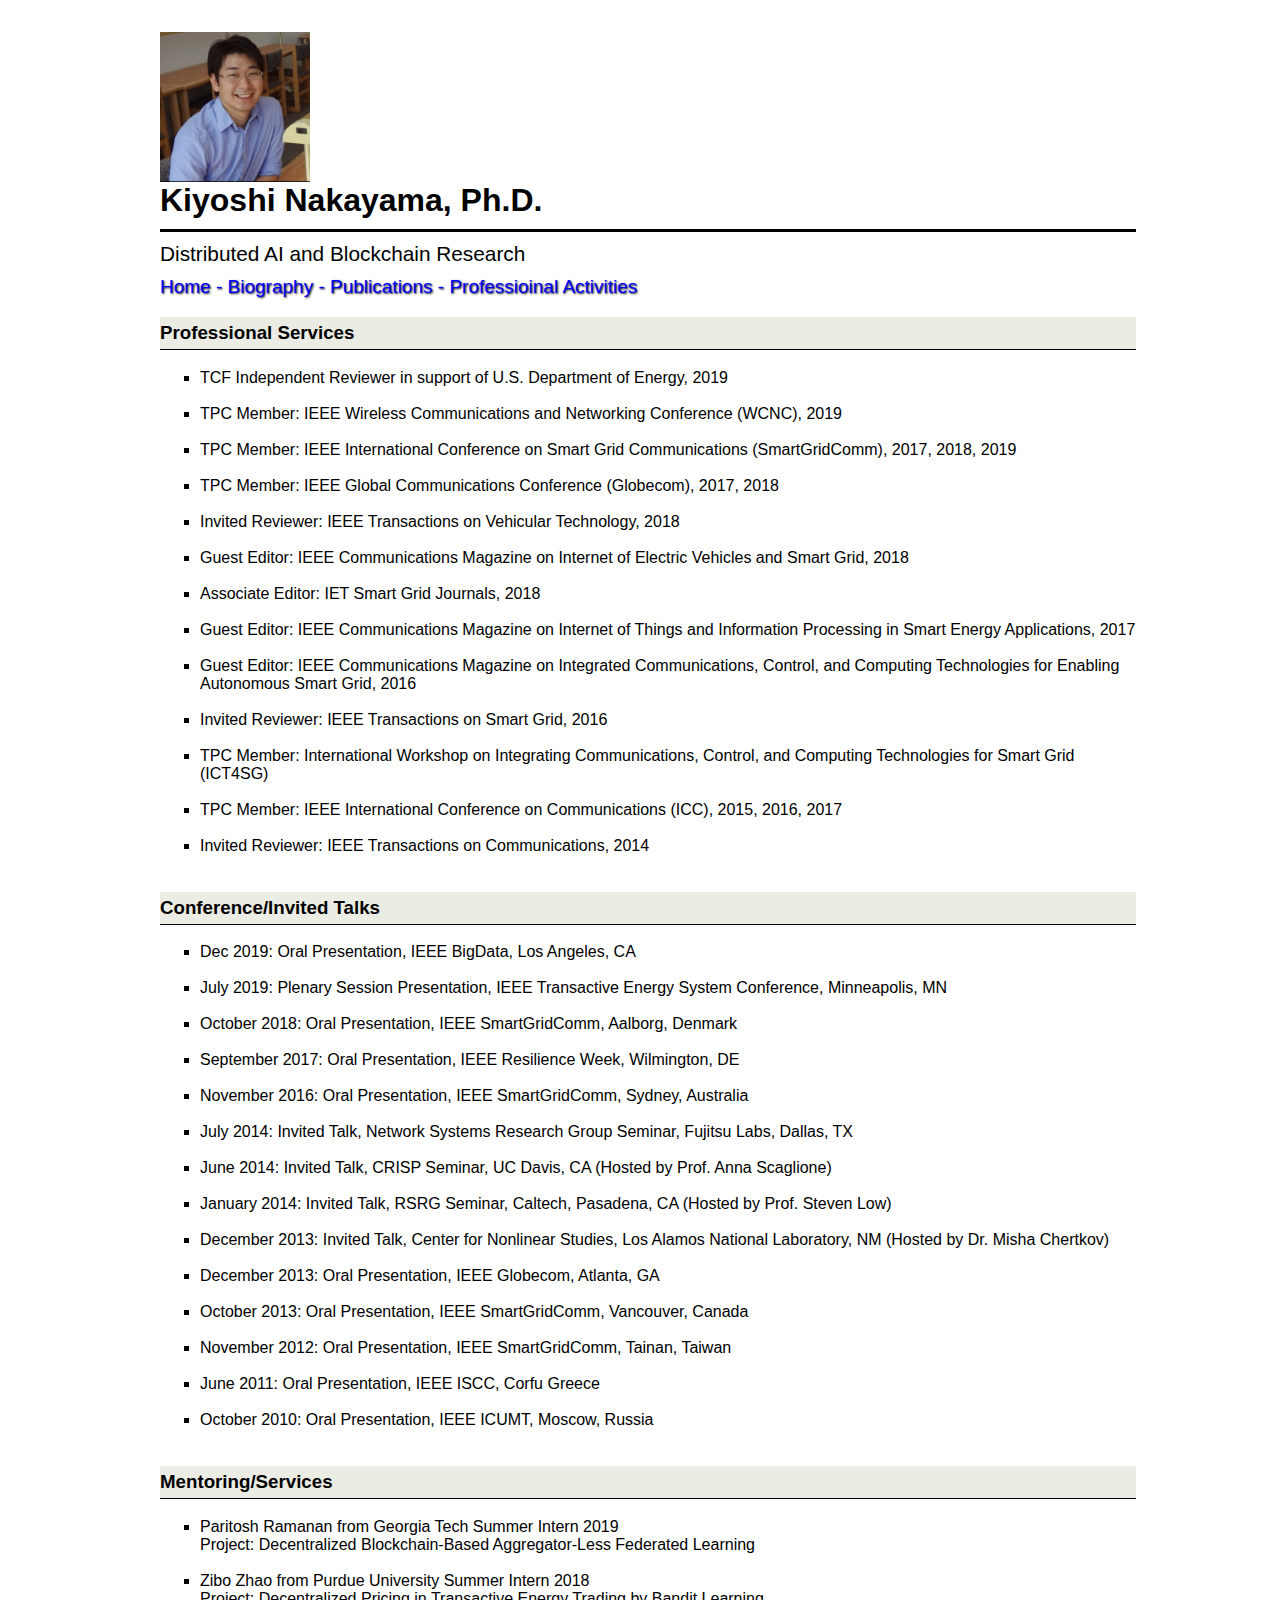
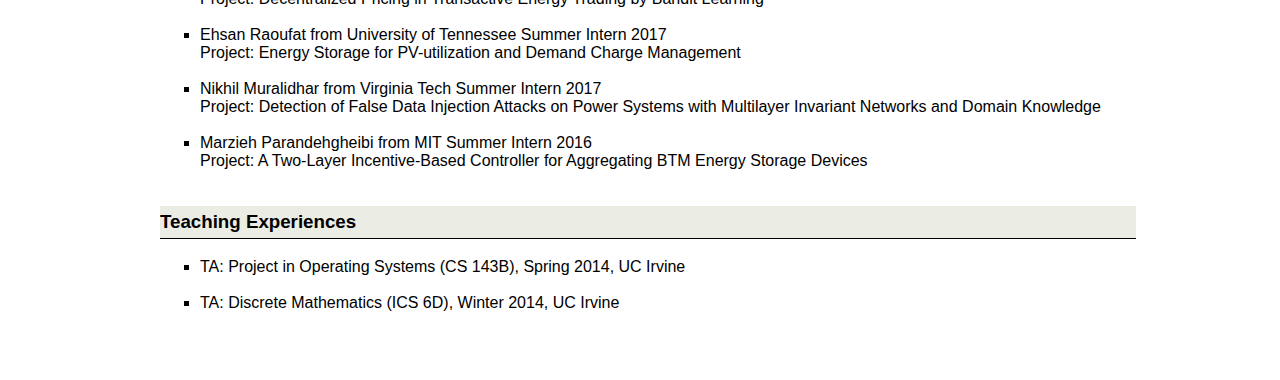
==== activities.html @ 2caa0e2c "updated" ====
<!DOCTYPE html PUBLIC "-//W3C//DTD XHTML 1.0 Transitional//EN" "http://www.w3.org/TR/xhtml1/DTD/xhtml1-transitional.dtd">
<html xmlns="http://www.w3.org/1999/xhtml">
   <head>
      <link rel="stylesheet" type="text/css" media="screen" href="styles.css">
      <meta http-equiv="Content-Type" content="text/html; charset=utf-8" />
      <title>Professional Activities</title>
   </head>
   <body>
      <div id="center">
      <div id="top">
         <div id="topinfo">
            <div id="photo">
               <IMG src="img/Kiyoshi.jpg" height="150" width="150">
            </div>
            <div id="info">
               <H1 id="title">Kiyoshi Nakayama, Ph.D.</H1>
               <h2 id="subtitle">Distributed AI and Blockchain Research</h2>
               <!--Systems/Optimization/Learning-->
            </div>
         </div>
         <div id="topmenu">
            <p style="display:inline">
               <a  class="textbutton" href="index.html">
            <div class="current" style="display:inline">Home</div> - 
            </a>
            <a  class="textbutton" href="biography.html">
               <div class="button1" style="display:inline">Biography</div>
               - 
            </a>
            <a  class="textbutton" href="publications.html">
               <div class="button1" style="display:inline">Publications</div>
               -
            </a>
            <a  class="textbutton" href="activities.html">
               <div class="button1" style="display:inline">Professioinal Activities</div>
            </a>
            </p>
         </div>
         <div class="middle">
            <H3>Professional Services</H3>
            <!-- <h4>Journals and Books </h4> -->
            <ul>
               <LI>
                     TCF Independent Reviewer in support of U.S. Department of Energy, 2019
               </LI> <br>
               <LI>
                     TPC Member: IEEE Wireless Communications and Networking Conference (WCNC), 2019
               </LI> <br>
               <LI>
                     TPC Member: IEEE International Conference on Smart Grid Communications (SmartGridComm), 2017, 2018, 2019
               </LI> <br>
               <LI>
                     TPC Member: IEEE Global Communications Conference (Globecom), 2017, 2018
               </LI> <br>
               <LI>
                     Invited Reviewer: IEEE Transactions on Vehicular Technology, 2018
               </LI> <br>
               <LI>
                     Guest Editor: IEEE Communications Magazine on Internet of Electric Vehicles and Smart Grid, 2018
               </LI> <br>
               <LI>
                     Associate Editor: IET Smart Grid Journals, 2018
               </LI> <br>
               <LI>
                     Guest Editor: IEEE Communications Magazine on Internet of Things and Information Processing in Smart Energy Applications, 2017
               </LI> <br>
               <LI>
                     Guest Editor: IEEE Communications Magazine on Integrated Communications, Control, and Computing Technologies for Enabling Autonomous Smart Grid, 2016
               </LI> <br>
               <LI>
                     Invited Reviewer: IEEE Transactions on Smart Grid, 2016
               </LI> <br>
               <LI>
                     TPC Member: International Workshop on Integrating Communications, Control, and Computing Technologies for Smart Grid (ICT4SG)
               </LI> <br>
               <LI>
                     TPC Member: IEEE International Conference on Communications (ICC), 2015, 2016, 2017                  
               </LI> <br>
               <LI>
                     Invited Reviewer: IEEE Transactions on Communications, 2014
               </LI> <br>
            </ul>

            <H3>Conference/Invited Talks</H3>
            <ul>
               <li>
                     Dec 2019: Oral Presentation, IEEE BigData, Los Angeles, CA
               </li> <br>
               <li>
                     July 2019: Plenary Session Presentation, IEEE Transactive Energy System Conference, Minneapolis, MN
               </li> <br>
               <li>
                     October 2018: Oral Presentation, IEEE SmartGridComm, Aalborg, Denmark
               </li> <br>
               <li>
                     September 2017: Oral Presentation, IEEE Resilience Week, Wilmington, DE
               </li> <br>
               <li>
                     November 2016: Oral Presentation, IEEE SmartGridComm, Sydney, Australia
               </li> <br>
               <li>
                     July 2014: Invited Talk, Network Systems Research Group Seminar, Fujitsu Labs, Dallas, TX
               </li> <br>
               <li>
                     June 2014: Invited Talk, CRISP Seminar, UC Davis, CA (Hosted by Prof. Anna Scaglione)

               </li> <br>
               <li>
                     January 2014: Invited Talk, RSRG Seminar, Caltech, Pasadena, CA
                     (Hosted by Prof. Steven Low)
               </li> <br>
               <li>
                     December 2013: Invited Talk, Center for Nonlinear Studies, Los Alamos National Laboratory, NM (Hosted by Dr. Misha Chertkov)
               </li> <br>
               <li>
                     December 2013: Oral Presentation, IEEE Globecom, Atlanta, GA
               </li> <br>
               <li>
                     October 2013: Oral Presentation, IEEE SmartGridComm, Vancouver, Canada
               </li> <br>
               <li>
                     November 2012: Oral Presentation, IEEE SmartGridComm, Tainan, Taiwan
               </li> <br>
               <li>
                     June 2011: Oral Presentation, IEEE ISCC, Corfu Greece
               </li> <br>
               <li>
                     October 2010: Oral Presentation, IEEE ICUMT, Moscow, Russia
               </li> <br>
            </ul>

            <H3>Mentoring/Services</H3>
            <ul>
               <li>
                     Paritosh Ramanan from Georgia Tech Summer Intern 2019 <br>
                     Project: Decentralized Blockchain-Based Aggregator-Less Federated Learning
               </li> <br>
               <li>
                     Zibo Zhao from Purdue University Summer Intern 2018  <br>
                     Project: Decentralized Pricing in Transactive Energy Trading by Bandit Learning
               </li> <br>
               <li>
                     Ehsan Raoufat from University of Tennessee Summer Intern 2017 <br>
                     Project: Energy Storage for PV-utilization and Demand Charge Management
               </li> <br>
               <li>
                     Nikhil Muralidhar from Virginia Tech Summer Intern 2017 <br>
                     Project: Detection of False Data Injection Attacks on Power Systems with Multilayer Invariant Networks and Domain Knowledge
               </li> <br>
               <li>
                     Marzieh Parandehgheibi from MIT Summer Intern 2016 <br>
                     Project: A Two-Layer Incentive-Based Controller for Aggregating BTM Energy Storage Devices
               </li> <br>
            </ul>

            <H3>Teaching Experiences</H3>
            <ul>
               <li>
                     TA: Project in Operating Systems (CS 143B), Spring 2014, UC Irvine
               </li> <br>
               <li>
                     TA: Discrete Mathematics (ICS 6D), Winter 2014, UC Irvine
               </li> <br>
            </ul>
         </div>
      </div>
      <div class="footer"><br></div>
   </body>
</html>
---- styles.css ----
body
{
  background-color: white;
  margin: 0;
  padding: 0;
  text-align: justify;
  font-family: sans-serif;
  font-size: 100%;
}

#left
{
  font-size: 80%;
  float: left;
  width: 150px;
  text-align: center;
  margin: 0 0 0 10px;
  padding: 0 0 0 0;
}

#center
{
  margin: 2em 9em 1em 160px;
}

#title
{
  margin: 0;
  padding: 0 0 0.3em 0;
  font-size: 200%;
	border-bottom-style: solid;
}

#subtitle
{
	margin: 0.5em 0 0.5em 0;
  padding: 0;
  font-size: 130%;
	font-weight: normal;
}

.yellow {
	text-align: justify;
  margin: 0 0 1em 0;
  padding: 10px;
	font-size: 100%;
  background: #FFFFCC;
}

table.contact {
	background: white;
}

table.contact td {
/*  font-family: Courier, monospace; */
  margin: 0;
  padding: 0 1em 0 0em;
  line-height: 100%;
	vertical-align: top;
}

ul 
{
  text-align: left;
  list-style-type: square;
}

h3
{
  background-color: #EBECE4;
	border-bottom-style: solid;
	border-bottom-width: 1px;
	padding-top: 5px;
	padding-bottom: 5px;
}

h4
{
	padding: 0;
	padding-top: 5px;
}


img.iright {
	border: 0;
	float: right;
	padding: 0 15px 5px 15px;
	margin: 0;
}

div.iright {
  border: 0;
  vertical-align: text-bottom;
  text-align: right;
  padding: 0;
  margin: 0;
}

img.ileft {
  border: 0;
	vertical-align: text-bottom;
  float: left;
  padding: 0;
	padding-right: 10px;
  margin: 0;
}

h4.copyright
{
  font-size: 80%;
	margin: 3em 0 0 0;
	padding: 0;
	border-top-style: solid;
  border-top-width: 1px;
	font-weight: normal;
	text-align: right;
}

pre
{
	display: block;
	overflow: auto;
}

.textbutton {
	margin: 0 0 0 0;
	width: auto;
	position:relative;
	color: blue;
	text-decoration:none;
	font-size: 19px;
	font-family: "Cambria", "Arial", sans-serif, "Tahoma";
	vertical-align: text-middle;
  text-shadow: 1px 1px 2px #111;
  
  }
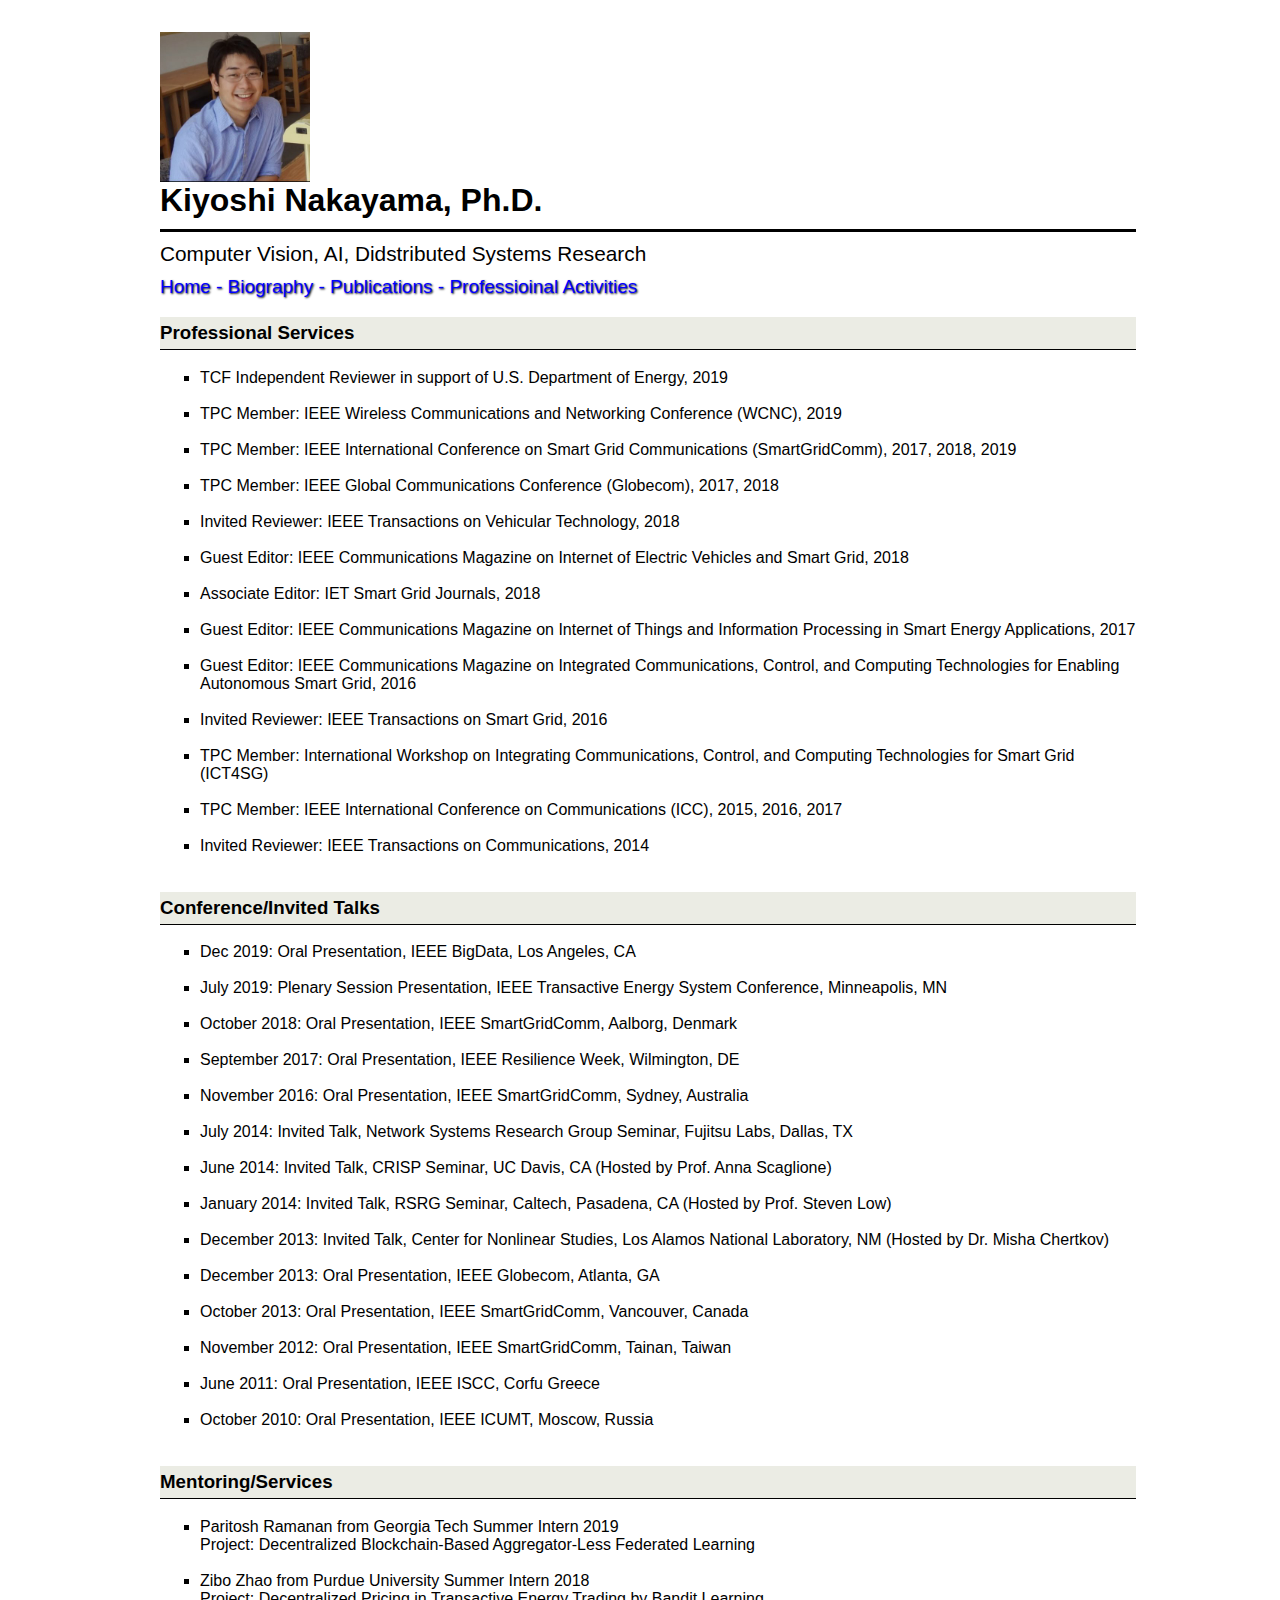
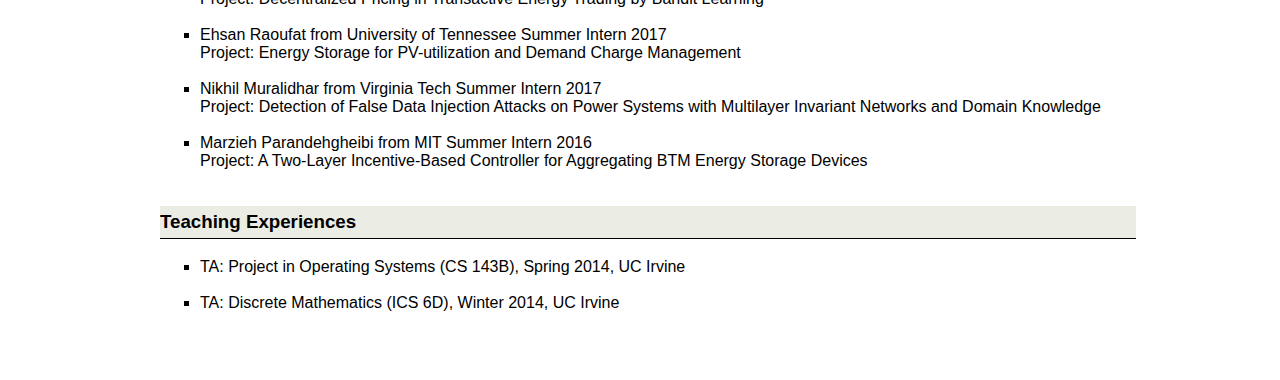
==== commit 30e0d1ad: "updated" ====
--- a/activities.html
+++ b/activities.html
@@ -14,7 +14,7 @@
             </div>
             <div id="info">
                <H1 id="title">Kiyoshi Nakayama, Ph.D.</H1>
-               <h2 id="subtitle">Distributed AI and Blockchain Research</h2>
+               <h2 id="subtitle">Computer Vision, AI, Didstributed Systems Research</h2>
                <!--Systems/Optimization/Learning-->
             </div>
          </div>
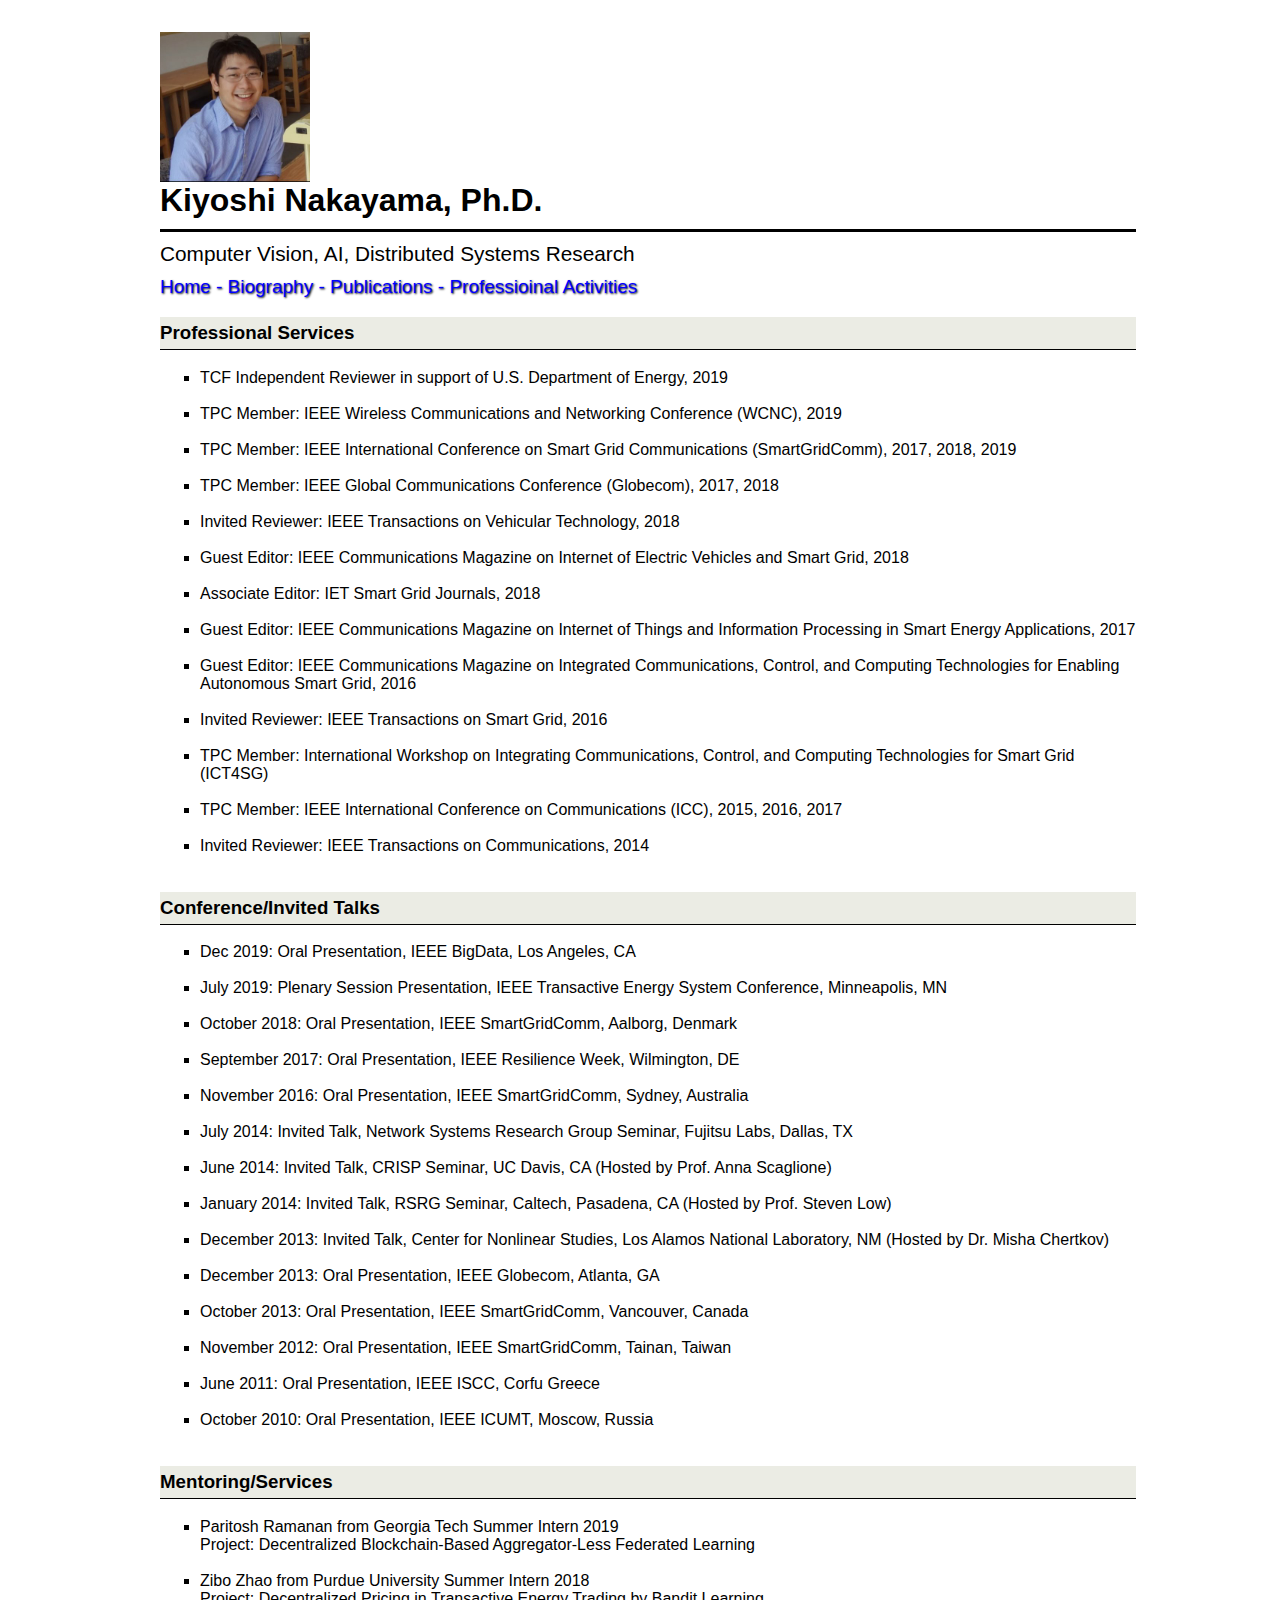
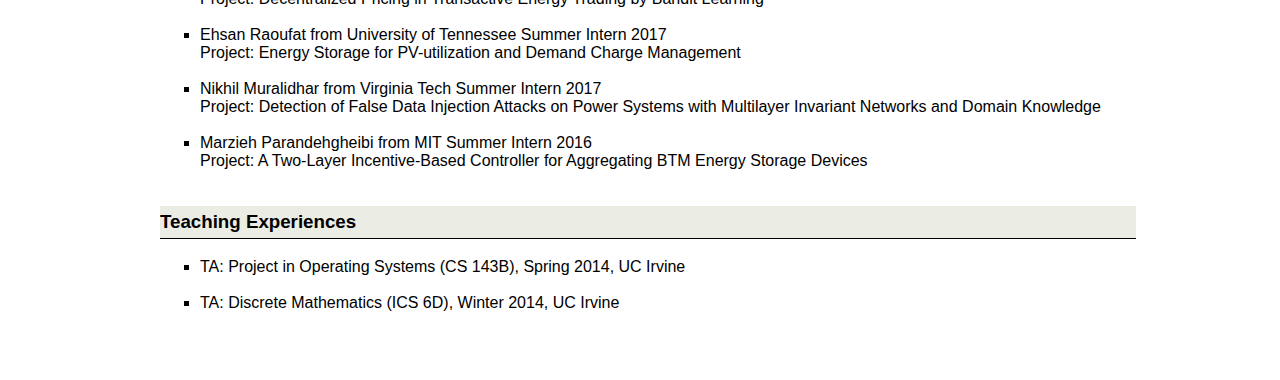
==== commit 68cb4b60: "updated" ====
--- a/activities.html
+++ b/activities.html
@@ -14,7 +14,7 @@
             </div>
             <div id="info">
                <H1 id="title">Kiyoshi Nakayama, Ph.D.</H1>
-               <h2 id="subtitle">Computer Vision, AI, Didstributed Systems Research</h2>
+               <h2 id="subtitle">Computer Vision, AI, Distributed Systems Research</h2>
                <!--Systems/Optimization/Learning-->
             </div>
          </div>
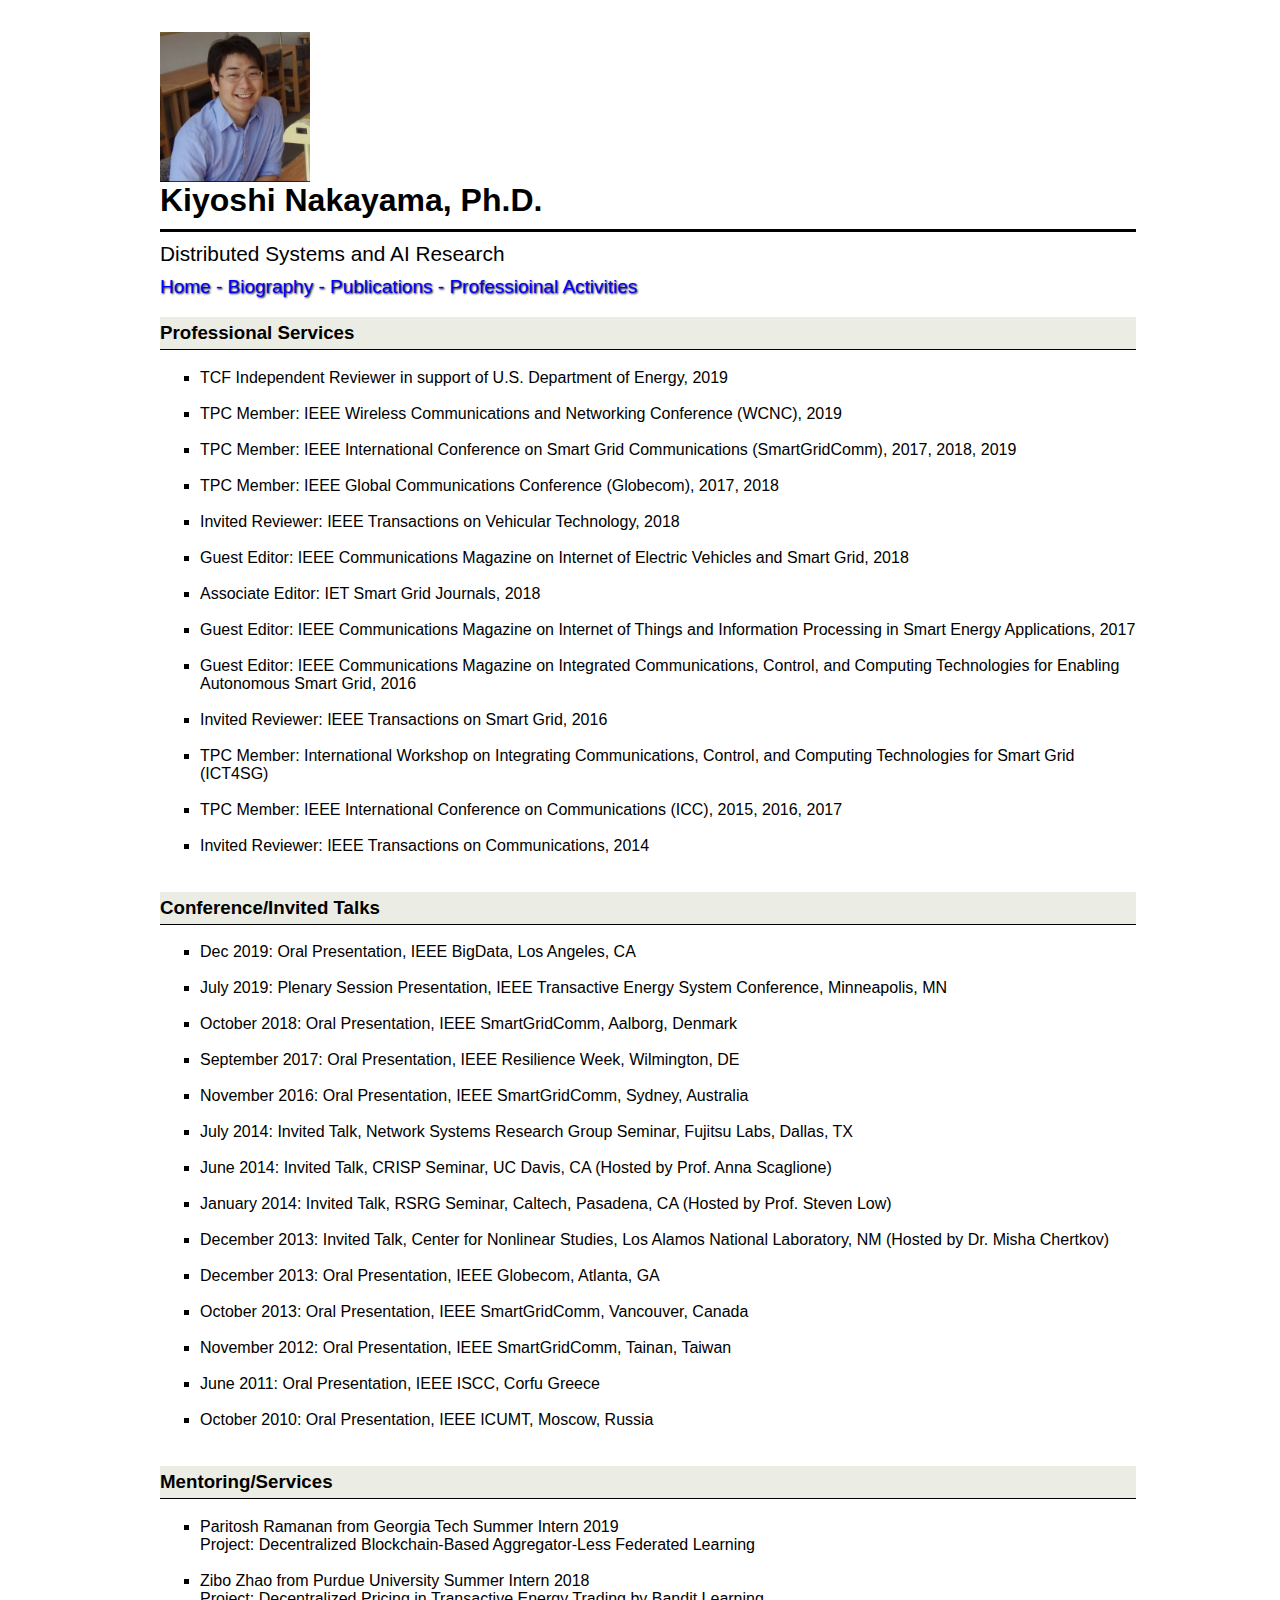
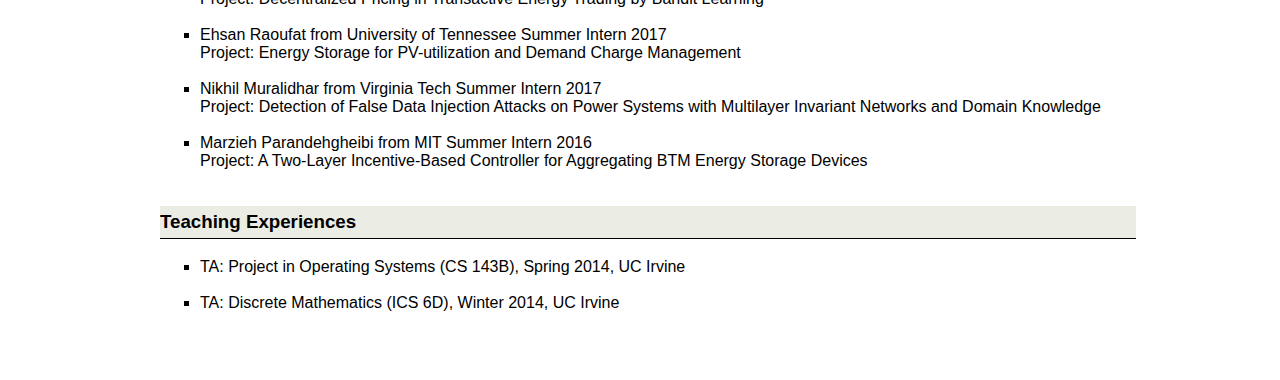
==== commit aca29992: "updated" ====
--- a/activities.html
+++ b/activities.html
@@ -14,7 +14,7 @@
             </div>
             <div id="info">
                <H1 id="title">Kiyoshi Nakayama, Ph.D.</H1>
-               <h2 id="subtitle">Computer Vision, AI, Distributed Systems Research</h2>
+               <h2 id="subtitle">Distributed Systems and AI Research</h2>
                <!--Systems/Optimization/Learning-->
             </div>
          </div>
